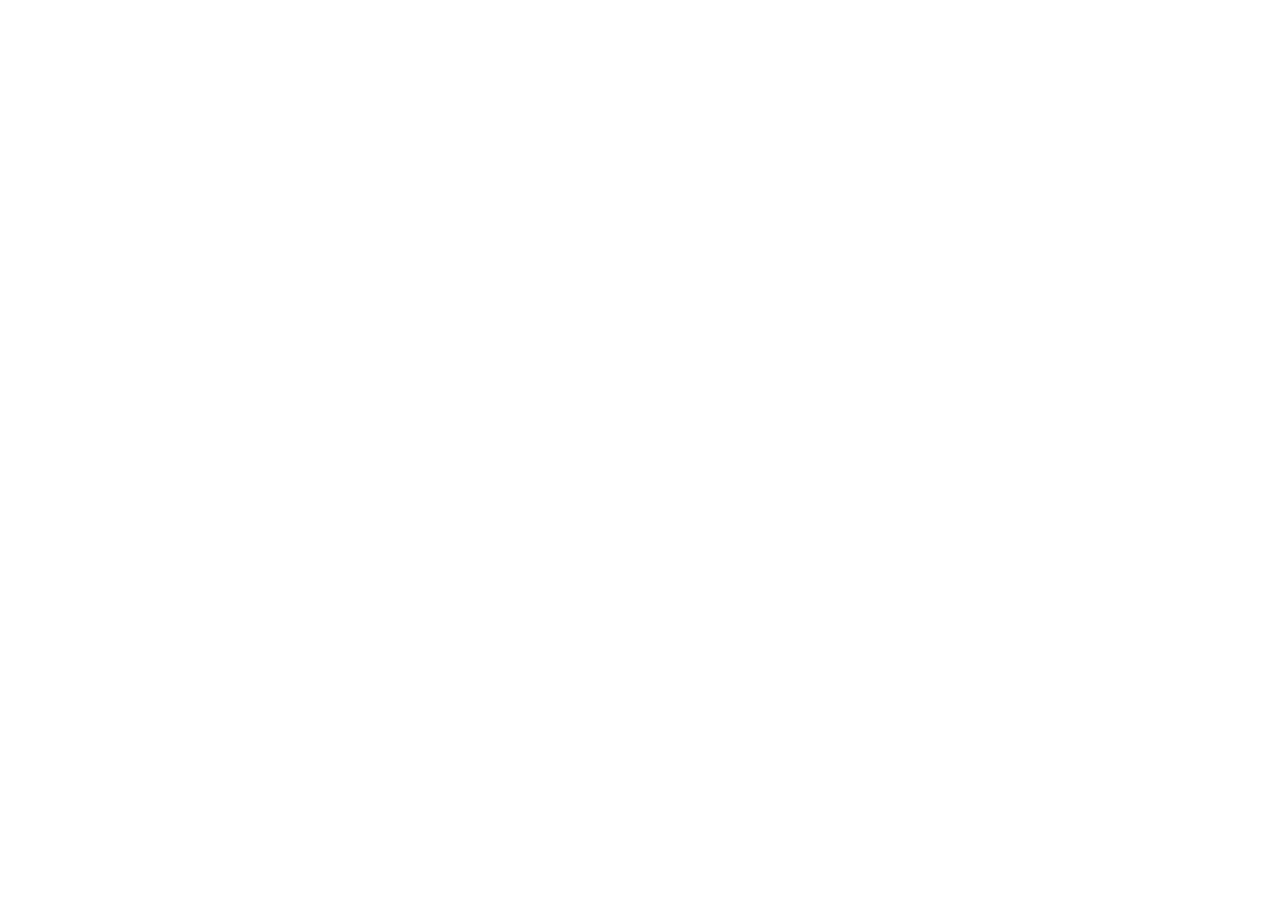
==== css/quotes.html @ 9369ed07 "rgb" ====
<!DOCTYPE html>
<html lang="en">
<head>
    <meta charset="UTF-8">
    <meta name="viewport" content="width=device-width, initial-scale=1.0">
    <link rel="stylesheet" href="quotes.css">
    <title>Document</title>
</head>
<body>
    <section>
        
    </section>
</body>
</html>
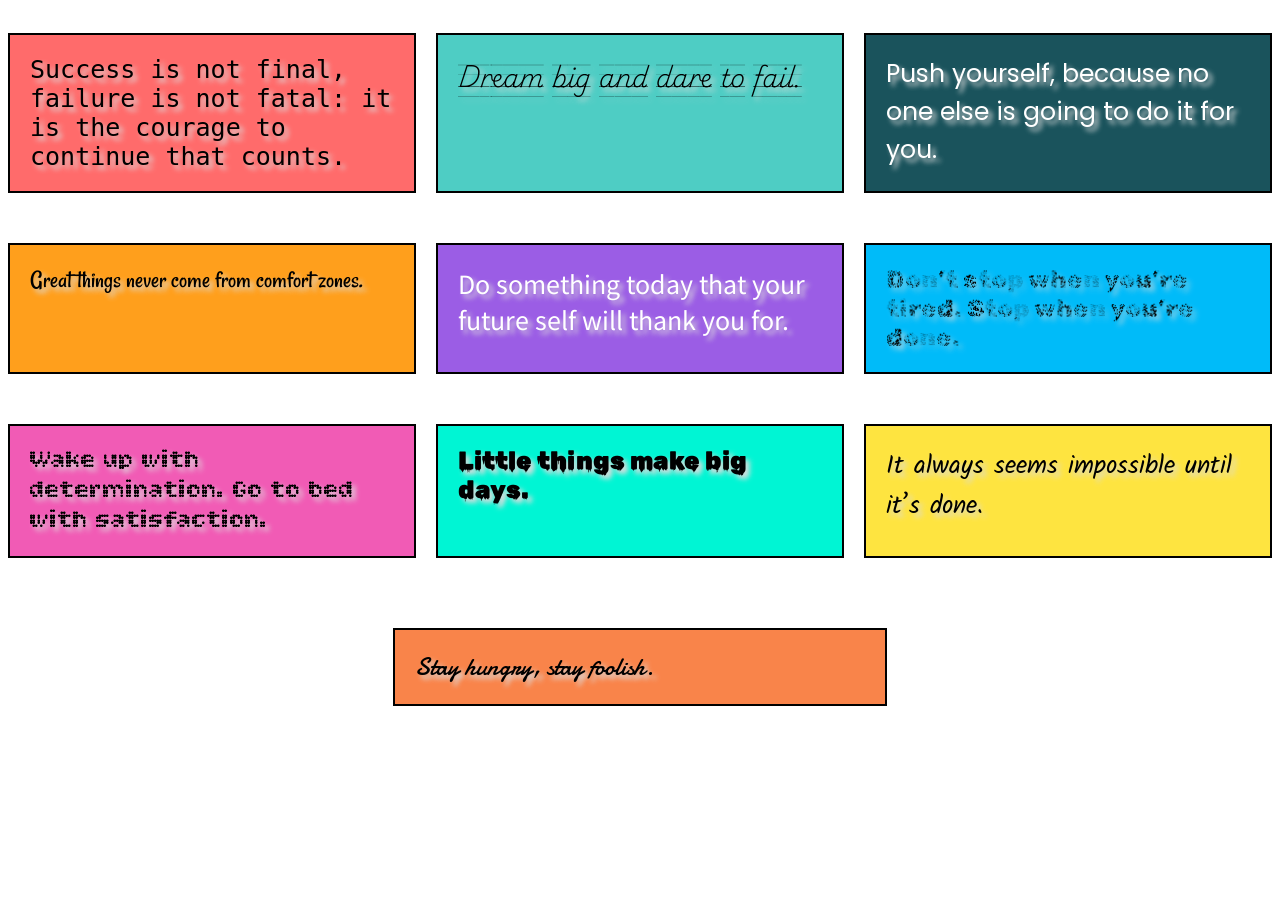
==== commit 147e7d90: "position" ====
--- a/css/quotes.html
+++ b/css/quotes.html
@@ -4,11 +4,71 @@
     <meta charset="UTF-8">
     <meta name="viewport" content="width=device-width, initial-scale=1.0">
     <link rel="stylesheet" href="quotes.css">
-    <title>Document</title>
+
+    <link rel="preconnect" href="https://fonts.googleapis.com">
+<link rel="preconnect" href="https://fonts.gstatic.com" crossorigin>
+<link href="https://fonts.googleapis.com/css2?family=Archivo+Black&family=Bitcount+Grid+Double+Ink:wght@100..900&family=Iosevka+Charon+Mono:ital,wght@0,300;0,400;0,500;0,700;1,300;1,400;1,500;1,700&family=Playwrite+DK+Uloopet+Guides&display=swap" rel="stylesheet">
+
+<link rel="preconnect" href="https://fonts.googleapis.com">
+<link rel="preconnect" href="https://fonts.gstatic.com" crossorigin>
+<link href="https://fonts.googleapis.com/css2?family=Archivo+Black&family=Bitcount+Grid+Double+Ink:wght@100..900&family=Iosevka+Charon+Mono:ital,wght@0,300;0,400;0,500;0,700;1,300;1,400;1,500;1,700&family=Playwrite+DK+Uloopet+Guides&display=swap" rel="stylesheet">
+
+<link rel="preconnect" href="https://fonts.googleapis.com">
+<link rel="preconnect" href="https://fonts.gstatic.com" crossorigin>
+<link href="https://fonts.googleapis.com/css2?family=Poppins:ital,wght@0,100;0,200;0,300;0,400;0,500;0,600;0,700;0,800;0,900;1,100;1,200;1,300;1,400;1,500;1,600;1,700;1,800;1,900&display=swap" rel="stylesheet">
+
+<link rel="preconnect" href="https://fonts.googleapis.com">
+<link rel="preconnect" href="https://fonts.gstatic.com" crossorigin>
+<link href="https://fonts.googleapis.com/css2?family=Rancho&display=swap" rel="stylesheet">
+
+<link rel="preconnect" href="https://fonts.googleapis.com">
+<link rel="preconnect" href="https://fonts.gstatic.com" crossorigin>
+<link href="https://fonts.googleapis.com/css2?family=Noto+Sans+KR:wght@100..900&display=swap" rel="stylesheet">
+
+<link rel="preconnect" href="https://fonts.googleapis.com">
+<link rel="preconnect" href="https://fonts.gstatic.com" crossorigin>
+<link href="https://fonts.googleapis.com/css2?family=Rubik+Pixels&display=swap" rel="stylesheet">
+
+<link rel="preconnect" href="https://fonts.googleapis.com">
+<link rel="preconnect" href="https://fonts.gstatic.com" crossorigin>
+<link href="https://fonts.googleapis.com/css2?family=Bitcount+Prop+Double:wght@100..900&display=swap" rel="stylesheet">
+
+<link rel="preconnect" href="https://fonts.googleapis.com">
+<link rel="preconnect" href="https://fonts.gstatic.com" crossorigin>
+<link href="https://fonts.googleapis.com/css2?family=Rubik+Wet+Paint&display=swap" rel="stylesheet">
+
+<link rel="preconnect" href="https://fonts.googleapis.com">
+<link rel="preconnect" href="https://fonts.gstatic.com" crossorigin>
+<link href="https://fonts.googleapis.com/css2?family=Kalam:wght@300;400;700&display=swap" rel="stylesheet">
+
+<link rel="preconnect" href="https://fonts.googleapis.com">
+<link rel="preconnect" href="https://fonts.gstatic.com" crossorigin>
+<link href="https://fonts.googleapis.com/css2?family=Damion&display=swap" rel="stylesheet">
+
+
+    <title>Quotes </title>
 </head>
 <body>
-    <section>
-        
+    <section class="row">
+         <p id="q1">Success is not final, failure is not fatal: it is the courage to continue that counts.</p> 
+         <p id="q2">Dream big and dare to fail.</p>
+         <p id="q3">Push yourself, because no one else is going to do it for you.</p>
+    </section>
+
+    <section class="row">
+        <p id="q4">Great things never come from comfort zones.</p>
+        <p id="q5">Do something today that your future self will thank you for.</p>
+        <p id="q6">Don’t stop when you’re tired. Stop when you’re done.</p>
+    </section>
+
+    <section class="row">
+        <p id="q7">Wake up with determination. Go to bed with satisfaction.</p>
+        <p id="q8">Little things make big days.</p>
+        <p id="q9">It always seems impossible until it’s done.</p>
+    </section>
+     
+    <section class="center-box">
+        <p id="q10">Stay hungry, stay foolish.</p>
     </section>
 </body>
 </html>
--- a/css/quotes.css
+++ b/css/quotes.css
@@ -0,0 +1,97 @@
+body{
+    font-size: 25px;
+    text-shadow: 4px 4px 5px rgb(220, 220, 220);
+}
+
+.row{
+    display: flex;
+    gap: 20px;
+}
+
+.center-box{
+    display: flex;
+    justify-content: center;
+    margin-top: 20px;
+}
+
+#q1{
+    border: 2px solid #000;
+    width: 450px;
+    padding: 20px;
+    background-color: #ff6b6b;
+    font-family: "Iosevka Charon Mono", monospace;
+}
+
+#q2{
+    border: 2px solid #000;
+    width: 450px;
+    padding: 20px;
+    background-color: #4ecdc4;
+    font-family: "Playwrite DK Uloopet Guides", cursive;
+}
+
+#q3{
+    border: 2px solid #000;
+    width: 450px;
+    padding: 20px;
+    background-color: #1a535c;
+    color: white;
+    font-family: "Poppins", sans-serif;
+}
+
+#q4{
+    border: 2px solid #000;
+    width: 450px;
+    padding: 20px;
+    background-color: #ff9f1c;
+    font-family: "Rancho", cursive;
+}
+
+#q5{
+    border: 2px solid #000;
+    width: 450px;
+    padding: 20px;
+    background-color: #9b5de5;
+    color: white;
+    font-family: "Noto Sans KR", sans-serif;
+}
+
+#q6{
+    border: 2px solid #000;
+    width: 450px;
+    padding: 20px;
+    background-color: #00bbf9;
+    font-family: "Rubik Pixels", system-ui;
+}
+
+#q7{
+    border: 2px solid #000;
+    width: 450px;
+    padding: 20px;
+    background-color: #f15bb5;
+    font-family: "Bitcount Prop Double", system-ui;
+}
+
+#q8{
+    border: 2px solid #000;
+    width: 450px;
+    padding: 20px;
+    background-color: #00f5d4;
+    font-family: "Rubik Wet Paint", system-ui;
+}
+
+#q9{
+    border: 2px solid #000;
+    width: 450px;
+    padding: 20px;
+    background-color: #fee440;
+    font-family: "Kalam", cursive;
+}
+
+#q10{
+    border: 2px solid #000;
+    width: 450px;
+    padding: 20px;
+    background-color: #f9844a;
+    font-family: "Damion", cursive;
+}
